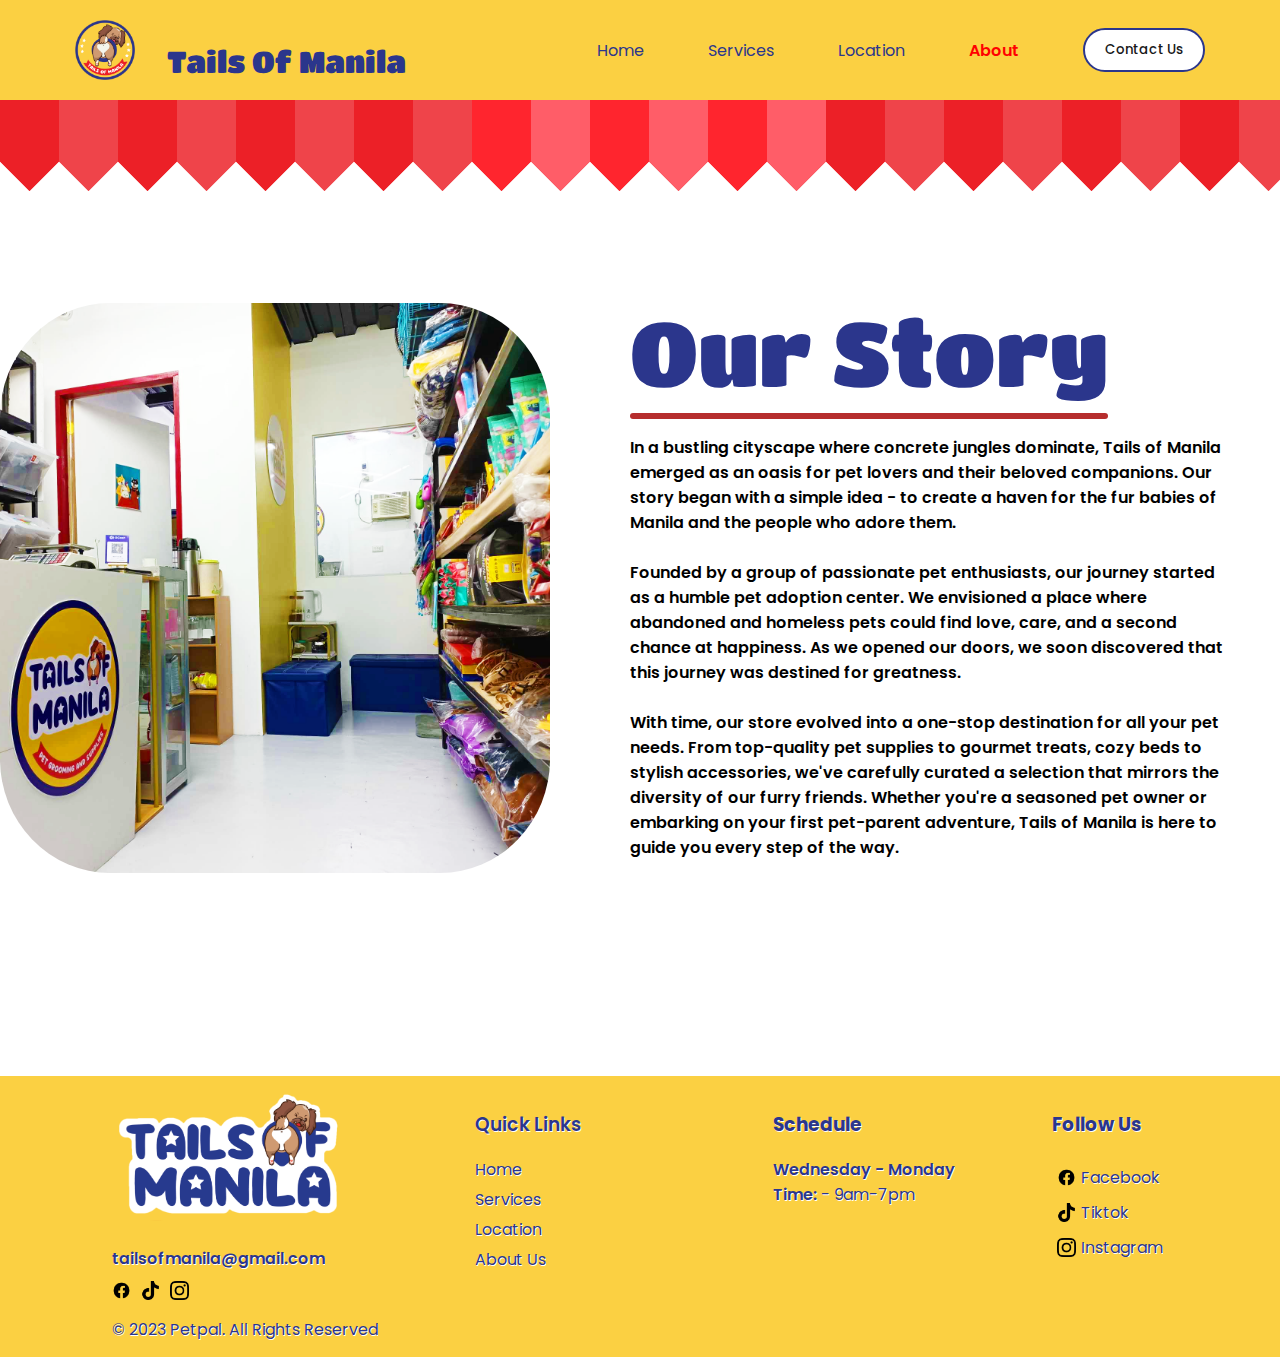
==== about-us.html @ 2bfe31bb "V.2" ====
<!DOCTYPE html>
<html lang="en">
<head>
    <meta charset="UTF-8">
    <meta http-equiv="X-UA-Compatible" content="IE=edge">
    <meta name="viewport" content="width=device-width, initial-scale=1.0">
    <title>Tails of Manila</title>
    <link rel="stylesheet" href="style.css" />
    <link rel="stylesheet" href="mediaquery.css" />
</head>
<body>
    <nav>
        <div class="nav-bar">
        <div class="nav-logo">
            <img src="./assets/tails-of-manila-logo.png" class="img-logo" alt="tails-of-manila-logo">
                <h1><a href="https://www.facebook.com/tailsofmanila" class="tom" target="_blank">Tails Of Manila</a></h1>
            
        </div>
        <div class="nav-container-1">
            <ul class="nav-container">
                <li><a class="a-nav" href="index.html#">Home</a></li>
                <li><a class="a-nav" href="services.html">Services</a></li>
                <li><a class="a-nav" href="index.html#services-2">Location</a></li>
                <li><a class="a-nav-selected" href="#about">About</a></li>
                
                <a href="#services-2" id="contact-button"><button class="button-57" role="button"> Contact Us</button></a>
            </ul>
        </div>
        <image src="./assets/hamburger.png" class="hamburger" onclick="toggleMenu()"></image>
        </div>
    </nav>
        <div class="preloader"></div>
        <div id="roof"></div>
        <div class="contact-main">
        
            <div id="contact-header-container">
            <h id="contact-h1">
                Our Story
                <div id="line-1"></div>
            </h>
            <p id="contact-p">
                    In a bustling cityscape where concrete jungles dominate, Tails of Manila emerged as an oasis for pet lovers and their beloved companions. Our story began with a simple idea - to create a haven for the fur babies of Manila and the people who adore them.
            </br></br>
                Founded by a group of passionate pet enthusiasts, our journey started as a humble pet adoption center. We envisioned a place where abandoned and homeless pets could find love, care, and a second chance at happiness. As we opened our doors, we soon discovered that this journey was destined for greatness.
            </br></br>
                With time, our store evolved into a one-stop destination for all your pet needs. From top-quality pet supplies to gourmet treats, cozy beds to stylish accessories, we've carefully curated a selection that mirrors the diversity of our furry friends. Whether you're a seasoned pet owner or embarking on your first pet-parent adventure, Tails of Manila is here to guide you every step of the way.
            </p>
            </div>
            <image src="./assets/location.png" id="image-2">
            
        </div>
        <div class="side-nav-container">
            <image src="./assets/close.png" id="close-button" onclick="toggleMenu()"></image>
            <div class="text-logo-container"><image src="./assets/text-logo.png" id="text-logo"></image><hr></div>
            <ul class="side-nav-items">
                <li id="side-li"><a class="a-nav1" href="index.html#" onclick="toggleMenu()">Home</a></li>
                <li id="side-li"><a class="a-nav1" href="services.html" onclick="toggleMenu()">Services</a></li>
                <li id="side-li"><a class="a-nav1" href="about-us.html" onclick="toggleMenu()">About</a></li>
                <li id="side-li"><a class="a-nav1" href="index.html#bottom" onclick="toggleMenu()">Location</a></li>
        </div>
    
    <script src="script.js"></script>
</body>
<footer>
    <div class="footer-container">
    <div class="footer-box-1">
        <image src="./assets/text-logo.png"class="footer-logo"></image>
    <ul id="footer-ul-1">
        <li><p1 id="footer-p1">tailsofmanila@gmail.com</p1></li>
        <li><div class="icons-container-1">
            <image src="./assets/fb.png"class="footer-icons"></image>
            <image src="./assets/tt.png"class="footer-icons"></image>
            <image src="./assets/ig.png"class="footer-icons"></image></div>
        </li>
        <li><p2>© 2023 Petpal. All Rights Reserved</p2></li>
    </ul>
    </div>
    
    <div class="footer-box-2">
        <ul id="footer-ul-2">
            <li><h3 id="footer-p1">Quick Links</h3></li>
            <a id="footer-b" href="index.html#"><li id="ql-item"><p2>Home</p2></li></a>
            <a id="footer-b" href="services.html"><li id="ql-item"><p2>Services</p2></li><a>
            <a id="footer-b" href="index.html#services-2"><li id="ql-item"><p2>Location</p2></li></a>
            <a id="footer-b" href="about-us.html"><li id="ql-item"><p2>About Us</p2></li></a>
        </ul>
        
    </div>
    <div class="footer-box-4">
        <ul id="footer-ul-4">
            <li><h3>Schedule</h3></li>
            <li><p3 id="footer-p1">Wednesday - Monday</p3></li>
            <li><p3 id="footer-p1">Time:</p3> - <p3 id="footer-p2">9am-7pm</p3></li>

        </ul>
    </div>
    <div class="footer-box-3">
        <ul id="footer-ul-3">
            <li><h3>Follow Us</h3></li>
            <a id="footer-a" href="https://www.facebook.com/tailsofmanila" target="_blank"><li id="footer-li-3"><image src="./assets/fb.png"class="footer-icons"></image><p id="footer-p2">Facebook</p></li></a>
            <a id="footer-a" href="https://www.tiktok.com/@tailsofmanila" target="_blank"><li id="footer-li-3"><image src="./assets/tt.png"class="footer-icons"></image><p id="footer-p2">Tiktok</p></li></a>
            <a id="footer-a" href="https://www.tiktok.com/@tailsofmanila" target="_blank"><li id="footer-li-3"><image src="./assets/ig.png"class="footer-icons"></image><p id="footer-p2">Instagram</p></li></a>
        </ul>
    </div>
    </div>  
</footer>
</html>
---- style.css ----
@import url('https://fonts.googleapis.com/css2?family=Poppins:wght@300;400;500;600&family=Titan+One&display=swap');
/* Media query for responsiveness */

  *{
    scroll-behavior: smooth;
    font-family: 'Poppins', sans-serif,'Titan One';
    overflow-x: hidden;
  }
  
body{
    margin: 0;
    padding: 0;
    color: #2b368c;
}
.nav-bar{
  overflow: hidden;
    background-color: #fbd042;
    display:flex;
    align-items: center;
    justify-content: space-around;
    height: 100px;
}
.nav-logo{
    display: inline-flex;
    align-items: center;
    justify-items: center;
    gap: 2rem;
      min-width: 200px;
      min-height: 100px;
    font-weight: 700 ;
    font-size: 2rem;
}

.hamburger{
    width: 30px;
    cursor: pointer;
    display: none;
}

.nav-container{
    justify-content: space-between;
    display: flex;
    align-content: center;
    align-items: center;
    gap: 4rem;
    list-style: none;
    cursor: default;
    font-size: 1rem;
}

.img-logo{
    width: 60px;
    height: 60px;
    transition: all 100ms ease;
}
.img-logo:hover{
  
  width: 65px;
  height: 65px;
}
a{
  color: #2b368c;
  text-decoration: none;
  position: relative;
}
a:before{
  content: '';
  position: absolute;
  width: 0%;
  height:2px;
  bottom: 0;
  left: 0;
  background-color: red;
  transition: all 0.05s ease;
}

a:hover:before{
  width: 100%;
  transition: all 0.5s ease;
}
#contact-button:before{
  height: 0;
}
/* TEMPLATE */
.button-57{
  border-radius: 50px;
  font-weight: 500;
  padding: 10px 20px; /* Adjust padding as needed */
  border: 2px solid #2b368c;
  color: #18181a;
  background: #fff;
  text-decoration: none;
  transition: background-color 0.3s ease, color 0.3s ease;
  cursor: pointer;
  display: inline-block;
}

/* Hover effect */
.button-57:hover {
  background-color: #2b368c;
  color: white;
}

.tom{
  font-weight: 300;
  font-family:'Titan One';
  font-size: 30px;
}

.page-1{
  background-image:url(./assets/tails-of-manila-coveer.jpg);
  background-color: red;
  background-attachment: fixed;
  width: 100%;
  display: flex;
  align-items: center;
  justify-content: center;
  background-position: 50% 500px;
}
.text-logo-1{
display: flex;
width: 20%;
min-width: 300px;
transition: all .2s ease-in-out;
}
.text-logo-1:hover{
  width: 21%;
}

.text-container{
  display: flex;
  flex-direction: column;
  max-width: 600px;
  height: 100%;
  padding: 2rem;
}
#headline,#services,#services-2{
  font-size: 40px;
  font-weight: 100;
  font-family:'Titan One','Poppins', 'sans-serif';
}
p{
  font-weight: 600;
  color: black;
}
/* IMAGE */
.image-1-container{
  display: flex;
  position: relative;
  overflow: hidden;
  min-width: 600px;

  align-items: center;
  justify-content: center;
  min-width: 50%;
  height: 400px;
}
#image-1-outline,#image-1{
  display: flex;
  flex-wrap: wrap;
  width: 600px;
  min-width: 600px;
  height: auto;
  overflow: visible;
  
  margin: 0 auto; /* Center the images horizontally within their container */
}
#image-1-outline{
  position: absolute;
  overflow: visible;
  transition: all .2s ease-in-out;
  /*  */
    animation-name: floating;
    animation-duration: 3s;
    animation-iteration-count: infinite;
    animation-timing-function: ease-in-out;
  /*  */
}
/*  */
@keyframes floating {
  0% { transform: translate(0,  0px); }
  50%  { transform: translate(0, 15px); }
  100%   { transform: translate(0, -0px); }   
}
#image-1-outline:hover{
  overflow: visible;
  transform: scale(.99);
}

.page-2-container{
  display: flex;
  justify-content: space-around;
  align-items: center;
  border-bottom: 2px rgb(182, 58, 58) solid;
}
.page-2-button,#more-button{
  padding:10px;
  text-align: center;
  align-items: center;
  display: flex;
  justify-content: center;
  width: 80px;
  background-color: white;
  border-radius: 100px;
  border: 0;
  border: 1px black solid;
  box-shadow: rgba(1,60,136,.5) 0 -3px 0px 0 inset,rgba(0,44,97,.1) 0 3px 6px 0;
  box-sizing: border-box;
  color: #065dd8;
  cursor: pointer;
  display: inherit;
  font-family: "Space Grotesk",-apple-system,system-ui,"Segoe UI",Roboto,Helvetica,Arial,sans-serif,"Apple Color Emoji","Segoe UI Emoji","Segoe UI Symbol";
  font-size: 20px;
  font-weight: 700;
  line-height: 24px;
  margin: 0;
  min-height: 60px;
  min-width: 150px;
  padding: 16px 20px;
  position: relative;
  text-align: center;
  user-select: none;
  -webkit-user-select: none;
  touch-action: manipulation;
  vertical-align: baseline;
  transition: all .2s cubic-bezier(.22, .61, .36, 1);
}
#more-button{
  width: 170px;
  font-size: 17px;
}
.page-2-button:hover,#more-button:hover {
  background-color: #065dd8;
  color:white;
}
#more-button{
  position:flex;
  margin-bottom: 40px;
}


.page-2{
  background-image: url(./assets/background.png);
  background-attachment: fixed;
}
#services,#services-2{
  overflow: visible;
  color: #2b368c;
  text-shadow: 2px 5px 0px white;
  text-shadow: -2px 15px 0px white;
  transition: all .5s ease-in-out;
}
#description{
  transition: all .5s ease-in-out;
  margin-bottom: 50px;
}
#services:hover,#headline:hover,#description:hover{
  overflow: visible;
  cursor: default;
  transition: all .2s ease-in-out;
}


.our-services{
  position: relative;
  font-weight: 500;
  display: flex;
  flex-direction: column;
  align-items: center;
  justify-content: flex-start;

}
#services,#services-2{
  display: flex;
  justify-content: center;
  font-size: 70px;
  padding: 0;
  margin: 0;
}


#services-2{
  padding: 0;
  color: rgb(255, 193, 24);
  text-shadow: -2px 15px 0px white;
}
.services-box-container{
gap: 40px;
display: flex;
flex-wrap: wrap;
justify-content: center;
overflow: visible;
margin-bottom: 50px;
}
.box-1,.box-2,.box-3{
  width: 400px;
  height: 400px;
  border: 3px #2b368c solid;
  display: flex;
  flex-direction: column;
  justify-content: flex-end;
  align-items: center;
  margin: 0;
  border-radius: 10%;
  background-color: #fffef5; 
  box-shadow: inset 0 0 10px #000000;
  box-shadow: 10px 10px 0px 0px rgb(36, 32, 77);
  overflow: hidden;
  transition: all .5s ease-in-out;
}
.box-1:hover{
  cursor: default;
  transform: scale(1.05);
}
.box-2:hover{
  cursor: default;
  transform: scale(1.05);
}
.box-3:hover{
  cursor: default;
  transform: scale(1.05);
}
#box-img{
  width: 200px;
}
#box-text{
  display: flex;
  flex-direction: column;
  height: 150px;
  text-align: center;
  justify-content: center;
  margin: 0px;
  padding: 0;

}
#grooming{

  margin: 0px;
}

#close-button{
  cursor: pointer;
  position: absolute;
  top:10px;
  right:10px;

  width: 40px;
  height: 40px;
}
.side-nav-container{
  display: flex;
  flex-direction: column;
  justify-content: center;
  position: fixed;
  width: 50%;
  height: 100%;
  right: 0; 
  top: 0;
  background-color:rgba(255, 255, 255, 0.9);
  right: -800px;
  opacity: 0;
  transition: all .3s ease-in-out;
}
.text-logo-container{
margin: 0;
margin-top: 55px;
padding: 10px;
}
#text-logo{
  height: 100px;
  width: auto;
}

#services-2{
  margin: 0;
  padding: 25px;
}
#divider-1{
  border-top: 5px red solid;
  opacity:1;
  border-radius:5px ;
}
#div-div{
margin: 0 auto;
  width: 1500px;
margin-bottom: 25px;
}
.location-image{
  height: 300px;
  background-image: url(./assets/photo-22.jpg);
  background-attachment: fixed;
  background-position: 50% -300px;
}
.location-image-2{
  padding: 5px;
  min-width: 280px;
  width: 550px;
  height: 100%;
}
.location-details{
  display: flex;
  flex-wrap:wrap ;
  justify-content: center;
  align-items: center;
}
#location_text-title{
  margin: 0;
  padding: 0;
  font-size: 2rem;

}
#location_text{
  font-weight: 100;
  font-size: 20px;
  margin: 0;
  padding: 0;
  width: 300px;
}

#contact-info{
  margin-top: 20px;
  display: flex;
  margin-bottom: 15px;
}
#socials{
  display: flex;
}
.icons{
  width: 30px;
  width: 30px;
}
hr{
  border-top: 1px black solid;
  opacity: 0.1;
}
#location-text{
  padding: 0;
  margin: 0;
  display: flex;
  flex-direction: column;
  justify-content: flex-start;

}
.location-map{
  display: flex;
  flex-direction: column;
  padding:25px;
}
.side-nav-items{
  height: 500px;
  padding: 30px;
  gap:50px;
  display: flex;
  flex-direction: column;
  justify-content: flex-start;
  margin: 0;
}
.a-nav1{
  padding: 10px;
  font-size: 20px;
  font-weight: 600;
  overflow: visible;
}
.a-nav-selected{
  font-weight: 600;
  color: red;
}
#side-li{
  width: 100%;
  height:10%;
  gap: 0;
  margin:0;
  padding: 0;
}
.side-nav-container.open{
  right: 0px;
  opacity: 1;
  overflow: hidden;
  display: flex;
  justify-content: flex-start;
}
/* FOOTER */
.footer-icons{
width: 19px;
height: auto;
}
.icons-container-1{
display: inline-flex;
gap: 10px;
}
#footer-p1{
font-weight: 600;
}
#footer-p2{
  color:#2b368c;
  font-weight: 400;
  }

.footer-container{
  text-shadow: 1px 1px white;
  background-color: #fbd042;
  display: flex;
  flex-wrap: wrap;
  flex-direction: row;
  padding: 15px;
  justify-content: space-evenly;
}
.footer-logo{
  width: 230px;
  padding: 0;
  margin: 0;
}
.footer-box-1{
  display: flex;
  flex-direction: column;
  align-items: left;
  justify-content: space-around;
  min-width: 200px;
}
#footer-ul-1{
  margin: 0;
  padding:0;
  gap: 10px;
  display: flex;
  flex-direction: column;
  align-items:flex-start;
}
.footer-box-2{
  display: flex;
  justify-content: start;
  min-width:200px;
  margin: 0;
  padding: 0;

}
#ql-item{
  display: flex;
  margin-bottom: 5px;

}

#footer-ul-2{
  display: inline-flex;
  justify-content: flex-start;
  flex-direction: column;
  margin: 0;
  padding: 0;
}
.footer-box-4{
  display: flex;
  min-width:150px;
}
#footer-ul-4{
  padding:0;
  margin:0;
  gap: 5px;
}
#footer-li-3{
  overflow: hidden;
  padding: 0;
  height: 20px;
  gap: 5px;
display: flex;
align-items: center;
flex-direction: row;

}
#footer-ul-3{
  display: flex;
  flex-direction: column;
  gap: 5px;
  padding: 0;
  margin: 0;
  margin-bottom: 5px;
}
.footer-box-3{
  padding: 0;
  margin: 0;
}
.footer-container
#footer-a{
padding: 5px;
}
#footer-b:before{
  content: '';
  position: absolute;
  width: 0%;
  height:2px;
  bottom: 0;
  left: 0;
  background-color: red;
  transition: all 0.25s ease;
}
#footer-b:hover:before{
  width: 68%;
}
#footer-a{
  padding: 2px;
  }

  /* About Us*/
  #roof{
    width: 100%;
    height: 100px;
    background-image: url(./assets/roof.png);
    position: absolute;
    background-position: 0 100px;
  }
  .contact-main{
    display: flex;
    flex-direction: row;
    justify-content: space-around;
    align-items: center;
    flex-wrap: wrap;
    gap:30px;
    margin-top: 200px;
    margin-bottom: 200px;
  }
  #image-2{
    order: -1;
    width: 550px;
    min-width: 300px;
    border-radius: 20%;
  }
  #image-3{
    display: block;
    height: 700px;
    width: auto;
  }
.services-container{
  margin-top: 20px;
display:flex;
justify-content: center;
width: 100%;
background-color:#d4d4d4;
}
  #contact-header-container{
    display: flex;
    flex-direction: column;
    padding: 0px;
    max-width: 600px;
    margin-left: 50px;
    margin-right: 50px;
    align-items:flex-start;
  }
  #contact-h1{ 
    flex-direction: column;
    display: flex;
    justify-content: center;
    gap: 10px;
  }
  #line-1{
    background-color: rgb(182, 45, 45);
    width: 100%;
    height: 6px;
    
    border-radius: 20px
  }
  #contact-h1{
    font-size: 90px;
    font-family: 'Titan One','Poppins', sans-serif;
  }

.preloader{
  background: #f3b558 url(./assets/pre-loader.gif) no-repeat center center;
  background-size: 30vh;
  width: 100%;
  height: 100vh;
}
---- mediaquery.css ----
@media screen and (max-width: 800px) {
  *{
    
    text-align: center;
  }
    .nav-container-1{
      display: none;
    }

    .hamburger{
      display: flex;
    }
    .page-2-container{
      display: flex;
      flex-direction: column;
    }
    .image-1-container{
      order: -1;
    }


    .location-details{
      flex-direction: column;
      align-items: center;
      justify-content: center;
    }
    .location-map{
      display: flex;
      align-items: center;
      justify-content: center;
    }
    #map{
      display:none;
    }
    .box-1,.box-2,.box-3{
      height: 300px;
      width: 300px;
    }
    #contact-header-container{
      align-items: center;
    }
    #location_text,#contact-info,#socials{
      display: flex;
      align-items: center;
      justify-content: center;
      margin: 0;
    }
  
    .page-2-button{
      display: flex;
      justify-content:center;
      align-items: center;
    }
    .text-container{
      display: flex;
      justify-content: center;
      align-items: center;
    }
     .location-image-2{
      width: 100px;
      border-radius: 20px;
     }
     #image-2{
      width: 200px;
     }
    #contact-h1{
      font-size: 50px;
     }
     .footer-box-3{
      display: none;
     }
     .footer-box-1,.footer-box-4,.footer-box-2{
      display: flex;
      justify-content: center;
      align-items: center;
      text-align: center;
      display:none;
     }
     #footer-ul-1,#footer-ul-2{
      display: flex;
      justify-content: center;
      align-items: center;
      text-align: center;
     }
     
}
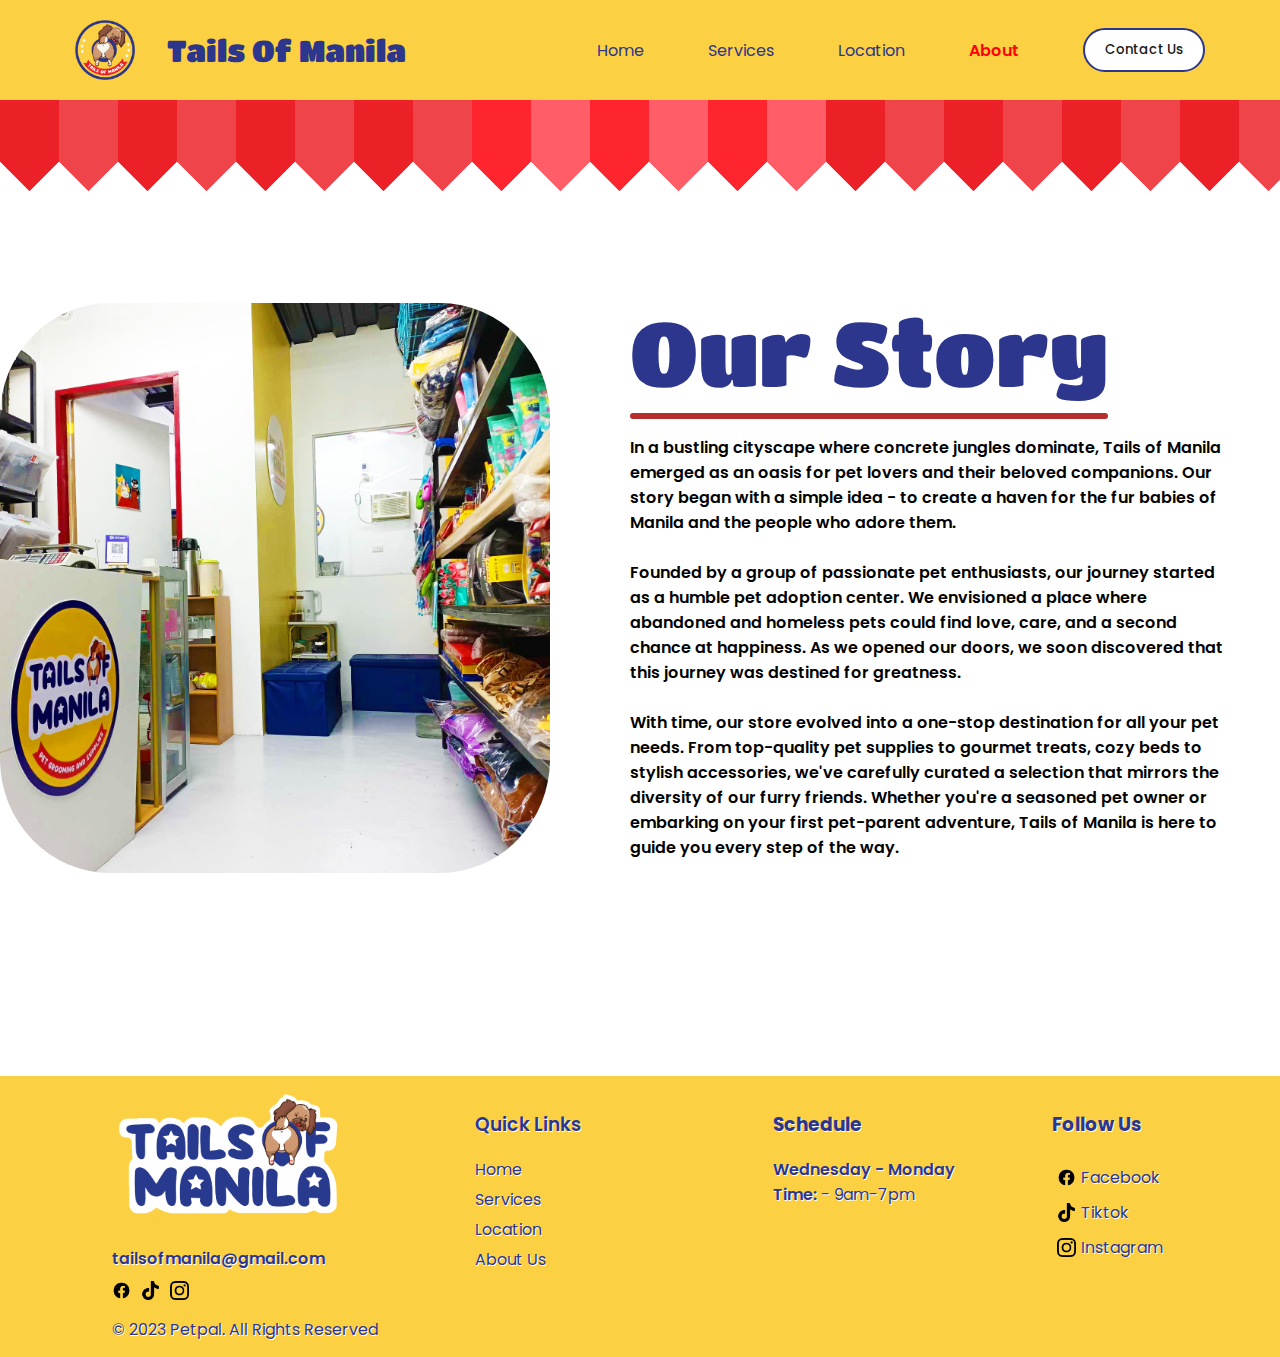
==== commit 7090ddbb: "Update" ====
--- a/about-us.html
+++ b/about-us.html
@@ -9,12 +9,14 @@
     <link rel="stylesheet" href="mediaquery.css" />
 </head>
 <body>
+    <div class="preloader">
+        <h id="loading-text">Loading...</h>
+    </div>
     <nav>
         <div class="nav-bar">
         <div class="nav-logo">
             <img src="./assets/tails-of-manila-logo.png" class="img-logo" alt="tails-of-manila-logo">
-                <h1><a href="https://www.facebook.com/tailsofmanila" class="tom" target="_blank">Tails Of Manila</a></h1>
-            
+            <h1 onclick="homePage()" class="tom">Tails Of Manila</h1>
         </div>
         <div class="nav-container-1">
             <ul class="nav-container">
@@ -29,7 +31,6 @@
         <image src="./assets/hamburger.png" class="hamburger" onclick="toggleMenu()"></image>
         </div>
     </nav>
-        <div class="preloader"></div>
         <div id="roof"></div>
         <div class="contact-main">
         
--- a/style.css
+++ b/style.css
@@ -102,6 +102,7 @@
 }
 
 .tom{
+  cursor: pointer;
   font-weight: 300;
   font-family:'Titan One';
   font-size: 30px;
@@ -666,4 +667,20 @@
   background-size: 30vh;
   width: 100%;
   height: 100vh;
+  position:fixed;
+  top:0;
+  left: 0;
+  z-index: 100;
+  border: 1px green solid;
+}
+#loading-text{
+  align-items: center;
+  font-family: 'Titan One','Poppins', sans-serif;
+  width: 100%;
+  height: 100vh;
+  position:fixed;
+  top:62%;
+  left: 0;
+  z-index: 100;
+  text-align: center;
 }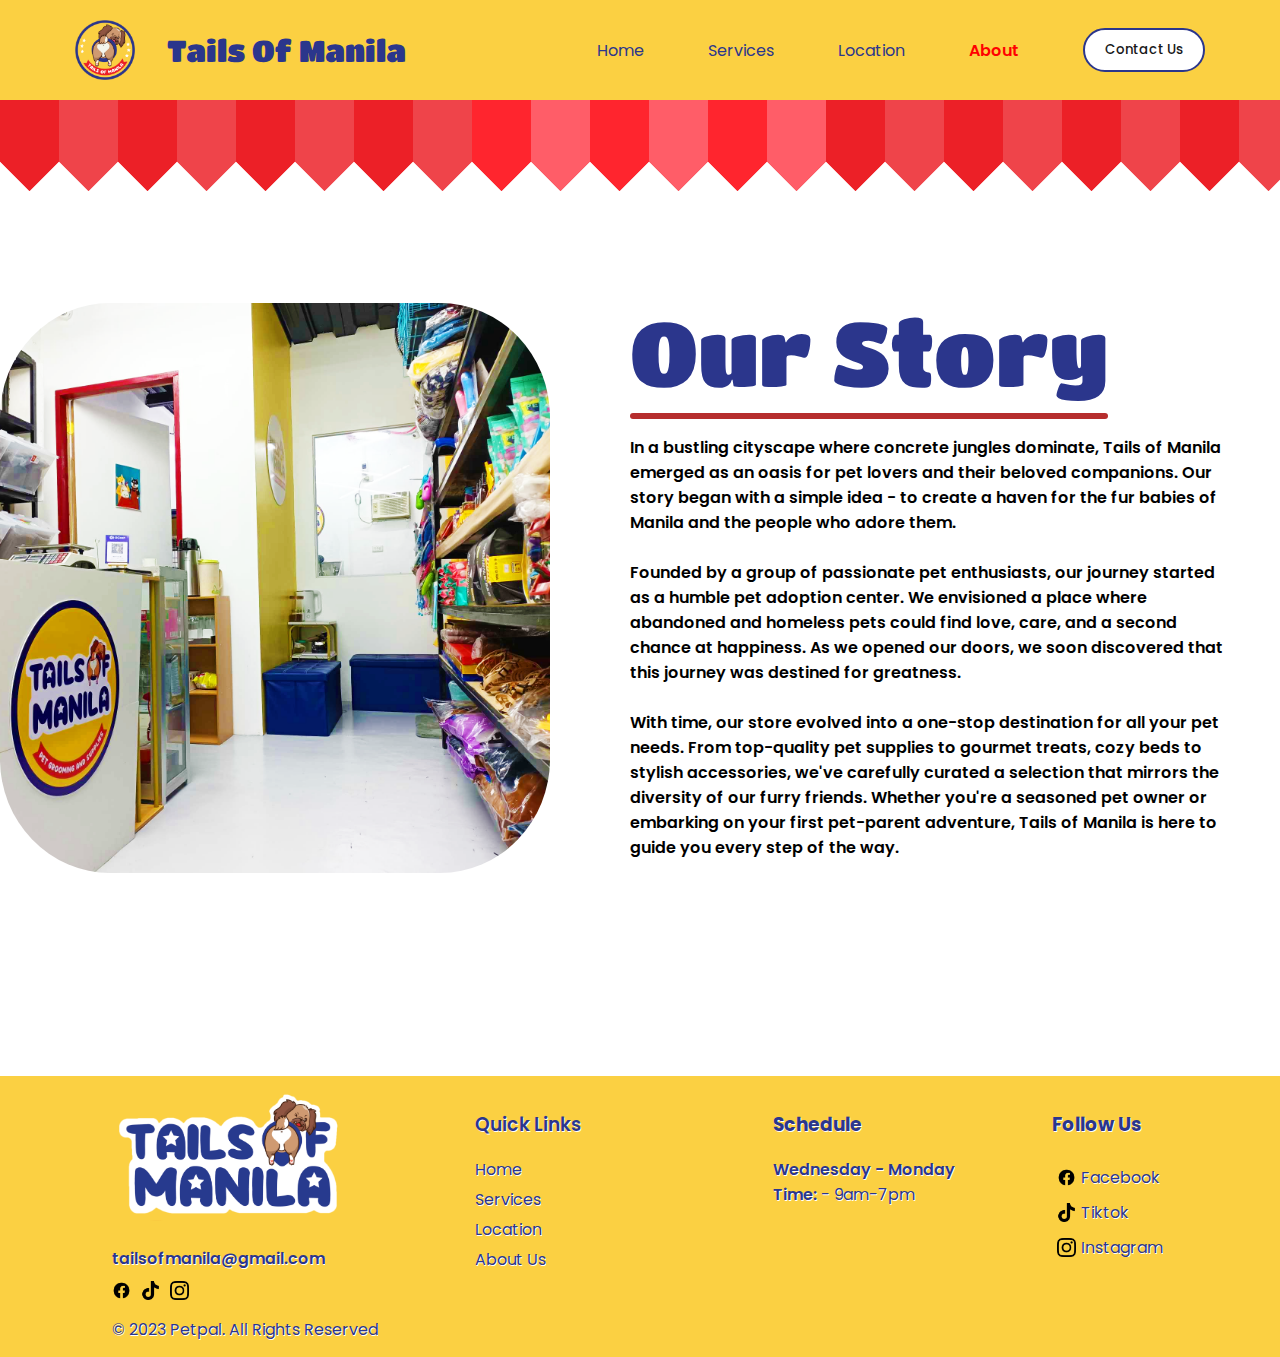
==== commit 46df5250: "contact us page" ====
--- a/about-us.html
+++ b/about-us.html
@@ -25,7 +25,7 @@
                 <li><a class="a-nav" href="index.html#services-2">Location</a></li>
                 <li><a class="a-nav-selected" href="#about">About</a></li>
                 
-                <a href="#services-2" id="contact-button"><button class="button-57" role="button"> Contact Us</button></a>
+               <button class="button-57" role="button"onclick=contactPage()> Contact Us</button>
             </ul>
         </div>
         <image src="./assets/hamburger.png" class="hamburger" onclick="toggleMenu()"></image>
--- a/style.css
+++ b/style.css
@@ -299,7 +299,7 @@
   border: 3px #2b368c solid;
   display: flex;
   flex-direction: column;
-  justify-content: flex-end;
+  justify-content: center;
   align-items: center;
   margin: 0;
   border-radius: 10%;
@@ -322,12 +322,13 @@
   transform: scale(1.05);
 }
 #box-img{
-  width: 200px;
+  border: 1px green solid;
+  width: 100px;
 }
 #box-text{
   display: flex;
   flex-direction: column;
-  height: 150px;
+  width: 250px;
   text-align: center;
   justify-content: center;
   margin: 0px;
@@ -683,4 +684,124 @@
   left: 0;
   z-index: 100;
   text-align: center;
+}
+#contact-page-text{
+  font-family: 'Titan One','Poppins', sans-serif;
+  display: inline-flex;
+  font-size: 31px;
+  padding: 5px;
+  display: flex;
+  text-align: center;
+  justify-content: center;
+  margin-bottom: 40px;
+}
+.contact-page{
+  background-image: url(./assets/background.png);
+  background-attachment: fixed;
+  display:flex;
+  align-items: center;
+  justify-content: center;
+  flex-direction: column;
+  
+}
+.contact-container{
+  font-size: 14px;
+  display: inline-block;
+  width: 400px;
+  justify-self: center;
+  align-items: center;
+  margin-top: 200px;
+  margin-bottom: 100px;
+  background-color: rgb(255, 255, 255);
+  padding: 40px;
+  gap: 300px;
+  border-radius: 10px;
+  box-shadow: 10px 10px 15px 0px rgb(160, 154, 202);
+}
+.col-1{
+  display:flex;
+  flex-direction: row;
+  justify-content: space-between;
+  margin: 0;
+  padding: 0;
+  gap: 20px;
+}
+.col-1-row{
+  display: flex;
+  flex-direction: column;
+
+  padding: 0;
+  margin: 0;
+}
+
+.form-control{
+  padding: 10px;
+  background-color: rgb(240, 244, 247);
+  border-radius: 10px;
+  display: flex;
+  outline: none;
+  border: none;
+
+}
+
+.form-control-2{
+  padding: 10px;
+  background-color: rgb(240, 244, 247);
+  border-radius: 10px;
+  display: inline-flex;
+  outline: none;
+  border: none;
+  border: 100%;
+}
+.col-2{
+  display: flex;
+  width: 100%;
+}
+.col-2-row{
+  display: flex;
+  flex-direction: column;
+  width: 100%;
+
+}
+.col-3{
+  display:flex;
+}
+.col-3-row{
+  display: flex;
+  flex-direction: column;
+  width: 100%;
+}
+.form-control-3{
+  background-color: rgb(240, 244, 247);
+  outline: none;
+  border: none;
+  display: flex;
+  width: 99%;
+  
+  overflow: hidden;
+  resize: vertical;
+}
+.col-1,.col-2,.col-3{
+  margin-bottom: 20px;
+}
+.button-container{
+  display: flex;
+  width: 100%;
+  justify-content: end;
+}
+.button-submit{
+  border-radius: 50px;
+  font-weight: 500;
+  padding: 10px 20px; /* Adjust padding as needed */
+  border: 2px solid #2b368c;
+  color: #18181a;
+  background: #fff;
+  text-decoration: none;
+  transition: background-color 0.3s ease, color 0.3s ease;
+  cursor: pointer;
+  display: inline-block;
+}
+.button-submit:hover {
+  background-color: #2b368c;
+  color: white;
 }--- a/mediaquery.css
+++ b/mediaquery.css
@@ -1,8 +1,14 @@
 @media screen and (max-width: 800px) {
   *{
-    
     text-align: center;
   }
+    body{
+      font-size: 12px;
+      font-weight: 300;
+    }
+    #headline{
+      font-size: 24px;
+    }
     .nav-container-1{
       display: none;
     }
@@ -33,8 +39,8 @@
       display:none;
     }
     .box-1,.box-2,.box-3{
-      height: 300px;
-      width: 300px;
+      height: 250px;
+      width: 250px;
     }
     #contact-header-container{
       align-items: center;
@@ -55,6 +61,17 @@
       display: flex;
       justify-content: center;
       align-items: center;
+      width: 300px;
+      
+  
+    }
+    #services{
+      font-size: 40px;
+      text-shadow: 2px 5px 0px white;
+      text-shadow: -2px 5px 0px white;
+    }
+    .box-1,.box-2,.box-3{
+      width: 40vh;
     }
      .location-image-2{
       width: 100px;
